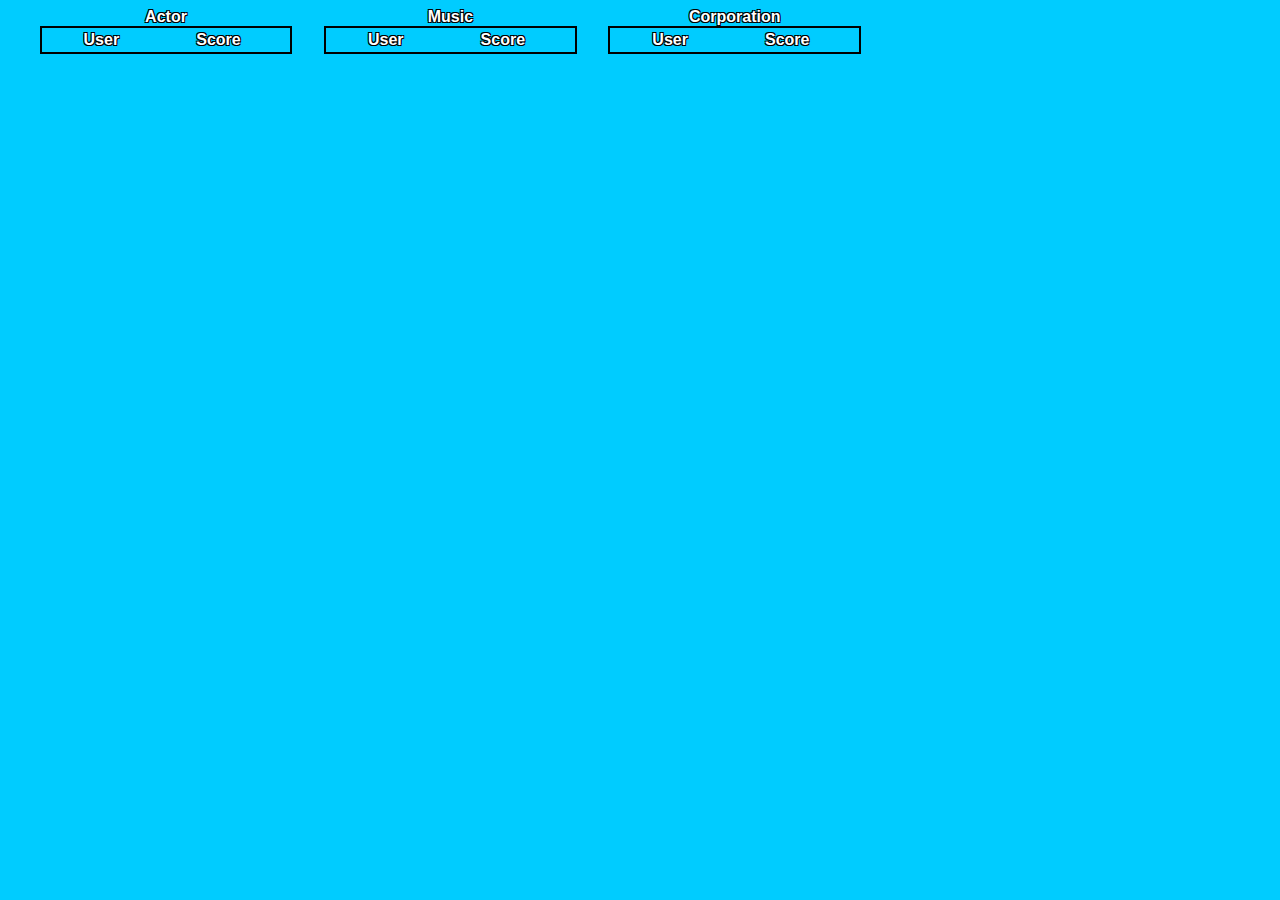
==== leaderboard.html @ 86d11b02 "leaderboard test" ====
<!DOCTYPE html>
<html>
   <head>
      <title>Tweetrivia</title>
      <script src="http://ajax.googleapis.com/ajax/libs/jquery/1.11.2/jquery.min.js" type="text/javascript"></script>
      <link href="css/style1.css" rel=" stylesheet" type="text/css"/>
      <link href="css/leaderboard.css" rel="stylesheet" type="text/css">
   </head>
   
   <body onload="parseInit();populateLeaderboards();">
   
      <table id="actorLeaderboard" style="width:20%">
         <caption id="actorCaption">Actor</caption>
         <tr id="actorTR">
            <th>User</th>
            <th>Score</th>
         </tr>
      </table>

      <table id="musicLeaderboard" style="width:20%">
         <caption id="musicCaption">Music</caption>
         <tr id="musicTR">
            <th>User</th>
            <th>Score</th>
         </tr>
      </table>
      
      <table id="corporationLeaderboard" style="width:20%">
         <caption id="corporationCaption">Corporation</caption>
         <tr id="corporationTR">
            <th>User</th>
            <th>Score</th>
         </tr>
      </table>
      
      <script src="js/parseDB.js" type="text/javascript"></script>
      <script src="http://www.parsecdn.com/js/parse-1.3.4.min.js" type="text/javascript"></script>
      <script src="js/leaderboard.js" type="text/javascript"></script>
      <script src="js/index.js" type="text/javascript"></script>
   </body>
</html>
---- css/style1.css ----
﻿body
{
    background-color: #00CCFF;
}

#title{
    text-align:center;
    font-style:bold;
    font-size:30px;  
	font-family: "Comic Sans MS", cursive, sans-serif;
	letter-spacing: 2px;
    background-color: white;
}
#tweet{
    max-width: 400px;
    max-height:150px;
    min-height:150px;
    min-width:400px;
    text-align:center;
	font-family: "Comic Sans MS", cursive, sans-serif;
    margin-left: auto;
    margin-right: auto;
    background-color: white;
}
#status {
    font-family: "Comic Sans MS", cursive, sans-serif;
}
#mc{
   text-align:center;
}

.choiceButton{
   max-width:300px;
   max-height:50px;
   min-height:50px;
   min-width:300px;
   padding: 0px;
   font-family: "Comic Sans MS", cursive, sans-serif;
   font-size: 1.5em;
}
#timer{
	width: 400px;
	height: 20px;
}

#timeLeftDiv {
	display: block;
	margin-left: auto;
	margin-right: auto;
	padding: 0px;
	width: 400px;
	height: 30px;
}
#scoreDiv {
    display: block;
	margin-left: auto;
	margin-right: auto;
	padding: 0px;
	width: 400px;
	height: 30px;
  font-family: "Comic Sans MS", cursive, sans-serif;
}
#score{
    float: left;
    font-family: "Comic Sans MS", cursive, sans-serif;
}
#scoreVal{
    float:right;
    margin-right: 300px;
    font-family: "Comic Sans MS", cursive, sans-serif;
}
#timeLeftLabel {
	display: block;
	margin-left: auto;
	margin-right: auto;
	font-family: "Comic Sans MS", cursive, sans-serif;
}

.profilepic {
	float: left;
	margin: 0px 10px 0px 0px;
	height: 50px;
	width: 50px;
}
---- css/leaderboard.css ----
table, td {
   border: 2px solid black;
}

table {
   color:white;
   font-family: Tahoma, sans-serif;
   font-weight: bold;
   margin-left: 2.5%;
   padding-left: .5%;
   padding-right: .5%;
   float: left;
   
   /* Black Outline */
   text-shadow:
   -1px -1px 0 #000,
   1px -1px 0 #000,
   -1px 1px 0 #000,
   1px 1px 0 #000;
}

#highlightUser {
   color:black;
   
   /* White Outline */
   text-shadow:
   -1px -1px 0 #fff,
   1px -1px 0 #fff,
   -1px 1px 0 #fff,
   1px 1px 0 #fff;
}
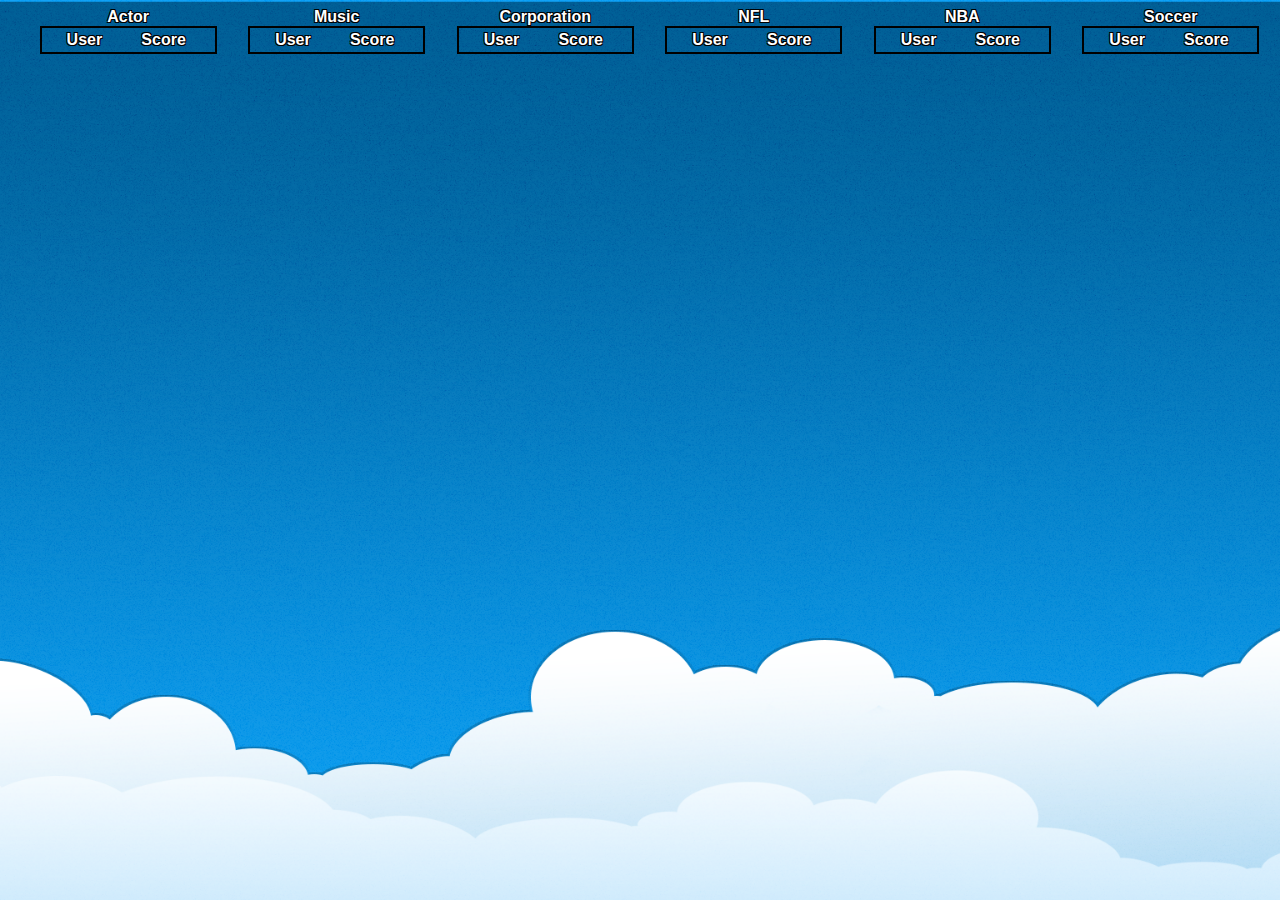
==== commit 3d713ea1: "leaderboards for new categories" ====
--- a/leaderboard.html
+++ b/leaderboard.html
@@ -9,7 +9,7 @@
    
    <body onload="parseInit();populateLeaderboards();">
    
-      <table id="actorLeaderboard" style="width:20%">
+      <table id="actorLeaderboard" style="width:14%">
          <caption id="actorCaption">Actor</caption>
          <tr id="actorTR">
             <th>User</th>
@@ -17,7 +17,7 @@
          </tr>
       </table>
 
-      <table id="musicLeaderboard" style="width:20%">
+      <table id="musicLeaderboard" style="width:14%">
          <caption id="musicCaption">Music</caption>
          <tr id="musicTR">
             <th>User</th>
@@ -25,9 +25,33 @@
          </tr>
       </table>
       
-      <table id="corporationLeaderboard" style="width:20%">
+      <table id="corporationLeaderboard" style="width:14%">
          <caption id="corporationCaption">Corporation</caption>
          <tr id="corporationTR">
+            <th>User</th>
+            <th>Score</th>
+         </tr>
+      </table>
+
+      <table id="NFLLeaderboard" style="width:14%">
+         <caption id="corporationCaption">NFL</caption>
+         <tr id="NFLTR">
+            <th>User</th>
+            <th>Score</th>
+         </tr>
+      </table>
+
+      <table id="nbaLeaderboard" style="width:14%">
+         <caption id="corporationCaption">NBA</caption>
+         <tr id="nbaTR">
+            <th>User</th>
+            <th>Score</th>
+         </tr>
+      </table>
+
+      <table id="soccerLeaderboard" style="width:14%">
+         <caption id="corporationCaption">Soccer</caption>
+         <tr id="soccerTR">
             <th>User</th>
             <th>Score</th>
          </tr>
--- a/css/style1.css
+++ b/css/style1.css
@@ -1,79 +1,103 @@
-﻿body
-{
-    background-color: #00CCFF;
-}
-
-#title{
-    text-align:center;
-    font-style:bold;
-    font-size:30px;  
-	font-family: "Comic Sans MS", cursive, sans-serif;
-	letter-spacing: 2px;
-    background-color: white;
-}
-#tweet{
-    max-width: 400px;
-    max-height:150px;
-    min-height:150px;
-    min-width:400px;
-    text-align:center;
-	font-family: "Comic Sans MS", cursive, sans-serif;
-    margin-left: auto;
-    margin-right: auto;
-    background-color: white;
-}
-#status {
-    font-family: "Comic Sans MS", cursive, sans-serif;
-}
-#mc{
+﻿html { 
+  background: url("../img/cloudBackground.jpg") no-repeat center center fixed; 
+  -webkit-background-size: cover;
+  -moz-background-size: cover;
+  -o-background-size: cover;
+  background-size: cover;
+}
+
+html, body {
+    max-width: 100%;
+    overflow-x: hidden;
+}
+
+input:focus,
+select:focus,
+textarea:focus,
+button:focus {
+    outline: none;
+}
+
+#title {
    text-align:center;
-}
-
-.choiceButton{
-   max-width:300px;
-   max-height:50px;
-   min-height:50px;
-   min-width:300px;
+   font-style:bold;
+   font-size:30px;  
+   font-family: "Comic Sans MS", cursive, sans-serif;
+   letter-spacing: 4px;
+   margin-bottom: -20px;
+   background-image: url("../img/seamlessBlackMesh.jpg");
+}
+
+#tweet {
+	overflow: hidden;
+	position: relative;
+	width: 400px;
+	height: 150px;
+   text-align:center;
+   margin-left: auto;
+   margin-right: auto;
+   margin-top: 10px;
+}
+
+/* Makes the text unselectable */
+#tweetText {
+   -webkit-touch-callout: none;
+   -webkit-user-select: none;
+   -khtml-user-select: none;
+   -moz-user-select: none;
+   -ms-user-select: none;
+   user-select: none;
+}
+
+#mc {
+   text-align:center;
+}
+
+.choiceButton {
+	width: 300px;
+	height: 70px;
+	position: relative;
+	margin: 0px 10px 0px 10px;
+}
+
+#timer {
+   width: 400px;
+   height: 20px;
+}
+
+#timeLeftDiv {
+	position: relative;
+   display: block;
+   margin-left: auto;
+   margin-right: auto;
    padding: 0px;
-   font-family: "Comic Sans MS", cursive, sans-serif;
-   font-size: 1.5em;
-}
-#timer{
-	width: 400px;
-	height: 20px;
-}
-
-#timeLeftDiv {
-	display: block;
-	margin-left: auto;
-	margin-right: auto;
-	padding: 0px;
-	width: 400px;
-	height: 30px;
-}
+   width: 400px;
+   height: 30px;
+}
+
 #scoreDiv {
-    display: block;
-	margin-left: auto;
-	margin-right: auto;
-	padding: 0px;
-	width: 400px;
-	height: 30px;
-  font-family: "Comic Sans MS", cursive, sans-serif;
-}
-#score{
-    float: left;
-    font-family: "Comic Sans MS", cursive, sans-serif;
-}
-#scoreVal{
-    float:right;
-    margin-right: 300px;
-    font-family: "Comic Sans MS", cursive, sans-serif;
-}
+	position: relative;
+   display: block;
+   margin-left: auto;
+   margin-right: auto;
+   padding: 0px;
+   width: 400px;
+   height: 30px;
+}
+
+#score {
+   float: left;
+}
+
+#scoreVal {
+   float:right;
+   margin-right: 300px;
+}
+
 #timeLeftLabel {
-	display: block;
-	margin-left: auto;
-	margin-right: auto;
-	font-family: "Comic Sans MS", cursive, sans-serif;
+   display: block;
+   margin-left: auto;
+   margin-right: auto;
 }
 
 .profilepic {
@@ -81,4 +105,191 @@
 	margin: 0px 10px 0px 0px;
 	height: 50px;
 	width: 50px;
-}+}
+
+.comicFont {
+	font-family: "Comic Sans MS", cursive, sans-serif;
+	font-size: 1em;
+	font-weight: normal;
+}
+
+#headerMenu {
+	height: 30px;
+	width: 100%;
+	padding: 0px;
+	margin: 0px;
+}
+
+#categorySelect {
+	width: 140px;
+}
+
+#categoryDiv {
+	margin-top: -5px;
+}
+
+#highScoreDiv {
+	display:block; 
+	width:165px; 
+	height: 30px;
+	margin: 0px auto 0px auto;
+	padding-top: 18px;
+}
+
+#loginDiv {
+	margin-top: -4px;
+}
+
+.roundedCorner {
+	border-radius: 4px;
+}
+
+.roundedWhiteButton {
+	font-family: "Comic Sans MS", cursive, sans-serif;
+	font-size: 15px;
+	color: #000000;
+	padding: 10px 20px;
+	background: -moz-linear-gradient(
+		top,
+		#ffffff 0%,
+		#999999);
+	background: -webkit-gradient(
+		linear, left top, left bottom,
+		from(#ffffff),
+		to(#999999));
+	-moz-border-radius: 5px;
+	-webkit-border-radius: 5px;
+	border-radius: 5px;
+	border: 1px solid #000000;
+	-moz-box-shadow:
+		0px 1px 3px rgba(000,000,000,0.5),
+		inset 0px 0px 1px rgba(255,255,255,0.7);
+	-webkit-box-shadow:
+		0px 1px 3px rgba(000,000,000,0.5),
+		inset 0px 0px 1px rgba(255,255,255,0.7);
+	box-shadow:
+		0px 1px 3px rgba(000,000,000,0.5),
+		inset 0px 0px 1px rgba(255,255,255,0.7);
+	text-shadow:
+		0px -1px 0px rgba(000,000,000,0.4),
+		0px 1px 0px rgba(255,255,255,0.3);
+}
+
+.roundedOrangeButton {
+	font-family: "Comic Sans MS", cursive, sans-serif;
+	font-size: 14px;
+	color: #ffffff;
+	padding: 5px 20px;
+	background: -moz-linear-gradient(
+		top,
+		#fab60a 0%,
+		#6e5302);
+	background: -webkit-gradient(
+		linear, left top, left bottom,
+		from(#fab60a),
+		to(#6e5302));
+	-moz-border-radius: 30px;
+	-webkit-border-radius: 30px;
+	border-radius: 30px;
+	border: 1px solid #000000;
+	-moz-box-shadow:
+		0px 1px 3px rgba(000,000,000,0.5),
+		inset 0px 0px 1px rgba(255,255,255,0.7);
+	-webkit-box-shadow:
+		0px 1px 3px rgba(000,000,000,0.5),
+		inset 0px 0px 1px rgba(255,255,255,0.7);
+	box-shadow:
+		0px 1px 3px rgba(000,000,000,0.5),
+		inset 0px 0px 1px rgba(255,255,255,0.7);
+	text-shadow:
+		0px -1px 0px rgba(000,000,000,0.4),
+		0px 1px 0px rgba(255,255,255,0.3);
+}
+
+.roundedBlueButton {
+	font-family: "Comic Sans MS", cursive, sans-serif;
+	font-size: 14px;
+	color: #ffffff;
+	padding: 5px 20px;
+	background: -moz-linear-gradient(
+		top,
+		#09a1f2 0%,
+		#06396e);
+	background: -webkit-gradient(
+		linear, left top, left bottom,
+		from(#09a1f2),
+		to(#06396e));
+	-moz-border-radius: 30px;
+	-webkit-border-radius: 30px;
+	border-radius: 30px;
+	border: 1px solid #000000;
+	-moz-box-shadow:
+		0px 1px 3px rgba(000,000,000,0.5),
+		inset 0px 0px 1px rgba(255,255,255,0.7);
+	-webkit-box-shadow:
+		0px 1px 3px rgba(000,000,000,0.5),
+		inset 0px 0px 1px rgba(255,255,255,0.7);
+	box-shadow:
+		0px 1px 3px rgba(000,000,000,0.5),
+		inset 0px 0px 1px rgba(255,255,255,0.7);
+	text-shadow:
+		0px -1px 0px rgba(000,000,000,0.4),
+		0px 1px 0px rgba(255,255,255,0.3);
+}
+
+.blackBorder {
+	border-color: black;
+}
+
+.whiteBorder {
+	border-color: white;
+}
+
+.blue {
+	background-color: #55ACEE;
+}
+
+.black {
+	background-color: #000000;
+}
+
+.grey1 {
+	background-color: #66757F;
+}
+
+.grey2 {
+	background-color: #8899A6;
+}
+
+.grey3 {
+	background-color: #CCD6DD;
+}
+
+.grey4 {
+	background-color: #E1E8ED;
+}
+
+.offWhite {
+	background-color: #F5F8FA;
+}
+
+.whiteText {
+	color: #FFFFFF;
+}
+
+.green {
+	color: #33cc33;
+}
+
+.red {
+	color: #ff3333;
+}
+
+.boldText {
+	font-weight: bold;
+}
+
+#answerStatusText {
+	font-size: 2em;
+	text-align: center;
+}
--- a/css/leaderboard.css
+++ b/css/leaderboard.css
@@ -19,7 +19,7 @@
    1px 1px 0 #000;
 }
 
-#highlightUser {
+.currentUser {
    color:black;
    
    /* White Outline */
@@ -27,5 +27,5 @@
    -1px -1px 0 #fff,
    1px -1px 0 #fff,
    -1px 1px 0 #fff,
-   1px 1px 0 #fff;
+   1px 1px 0 #fff !important;
 }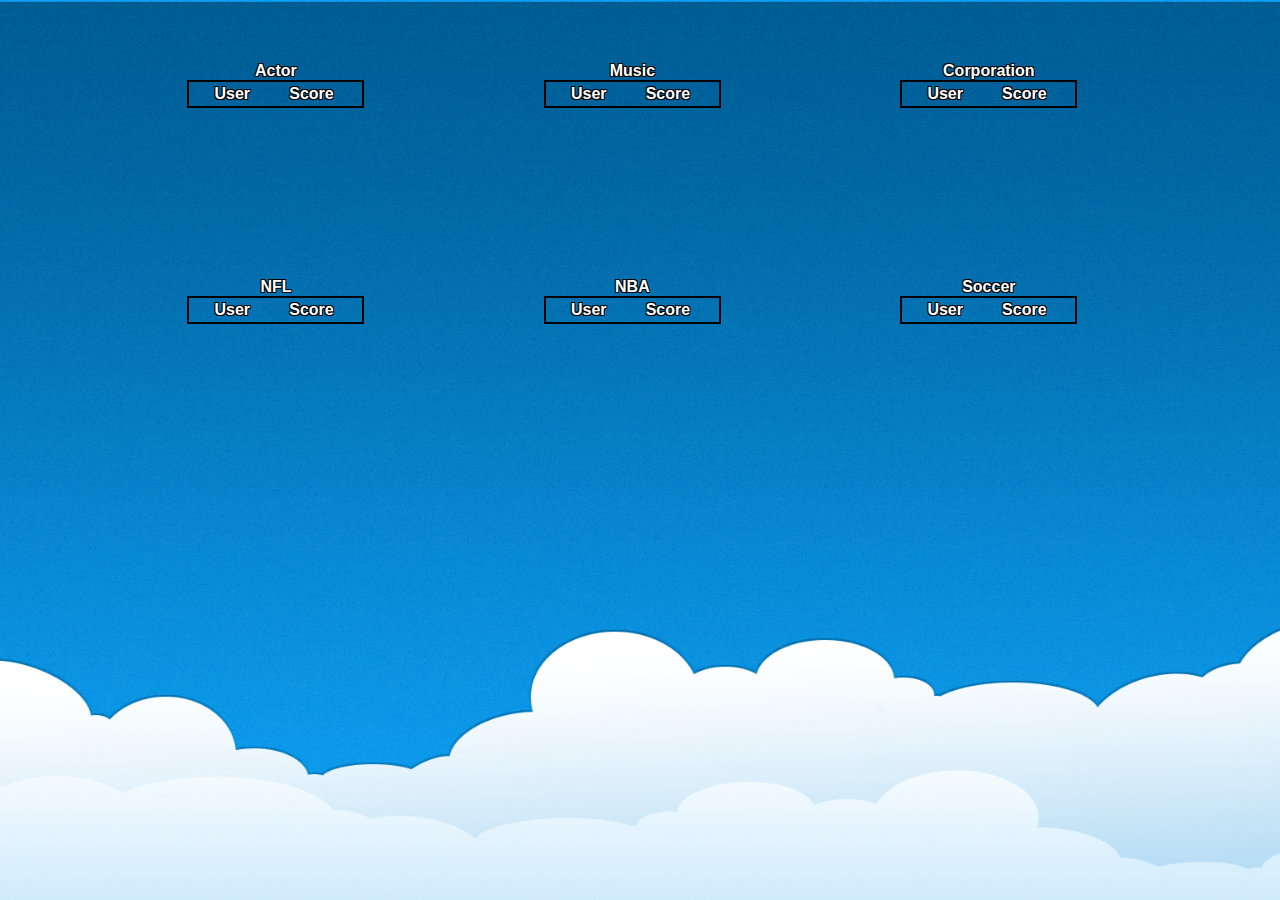
==== commit eb0aa6b8: "leaderboard working for following" ====
--- a/leaderboard.html
+++ b/leaderboard.html
@@ -8,7 +8,9 @@
    </head>
    
    <body onload="parseInit();populateLeaderboards();">
-   
+      <div id="followingScore"></div>
+<br><br><br>
+
       <table id="actorLeaderboard" style="width:14%">
          <caption id="actorCaption">Actor</caption>
          <tr id="actorTR">
@@ -32,7 +34,7 @@
             <th>Score</th>
          </tr>
       </table>
-
+<br><br><br><br><br><br><br><br><br><br><br><br>
       <table id="NFLLeaderboard" style="width:14%">
          <caption id="corporationCaption">NFL</caption>
          <tr id="NFLTR">
@@ -51,7 +53,7 @@
 
       <table id="soccerLeaderboard" style="width:14%">
          <caption id="corporationCaption">Soccer</caption>
-         <tr id="soccerTR">
+         <tr id="SoccerTR">
             <th>User</th>
             <th>Score</th>
          </tr>
--- a/css/style1.css
+++ b/css/style1.css
@@ -102,9 +102,9 @@
 
 .profilepic {
 	float: left;
-	margin: 0px 10px 0px 0px;
-	height: 50px;
-	width: 50px;
+	margin: -10px 0px 0px -6px;
+	height: 68px;
+	width: 68px;
 }
 
 .comicFont {
@@ -148,7 +148,7 @@
 	font-family: "Comic Sans MS", cursive, sans-serif;
 	font-size: 15px;
 	color: #000000;
-	padding: 10px 20px;
+	padding-top: 10px;
 	background: -moz-linear-gradient(
 		top,
 		#ffffff 0%,
@@ -293,3 +293,12 @@
 	font-size: 2em;
 	text-align: center;
 }
+
+.hide {
+   visibility: hidden;
+}
+
+#newHighscore {
+   float: right;
+   color: #FFFF00;
+}--- a/css/leaderboard.css
+++ b/css/leaderboard.css
@@ -6,7 +6,24 @@
    color:white;
    font-family: Tahoma, sans-serif;
    font-weight: bold;
-   margin-left: 2.5%;
+   margin-left: 14.2%;
+   padding-left: .5%;
+   padding-right: .5%;
+   float: left;
+   
+   /* Black Outline */
+   text-shadow:
+   -1px -1px 0 #000,
+   1px -1px 0 #000,
+   -1px 1px 0 #000,
+   1px 1px 0 #000;
+}
+
+#followingScore {
+   color:white;
+   font-family: Tahoma, sans-serif;
+   font-weight: bold;
+   margin-left: 39%;
    padding-left: .5%;
    padding-right: .5%;
    float: left;
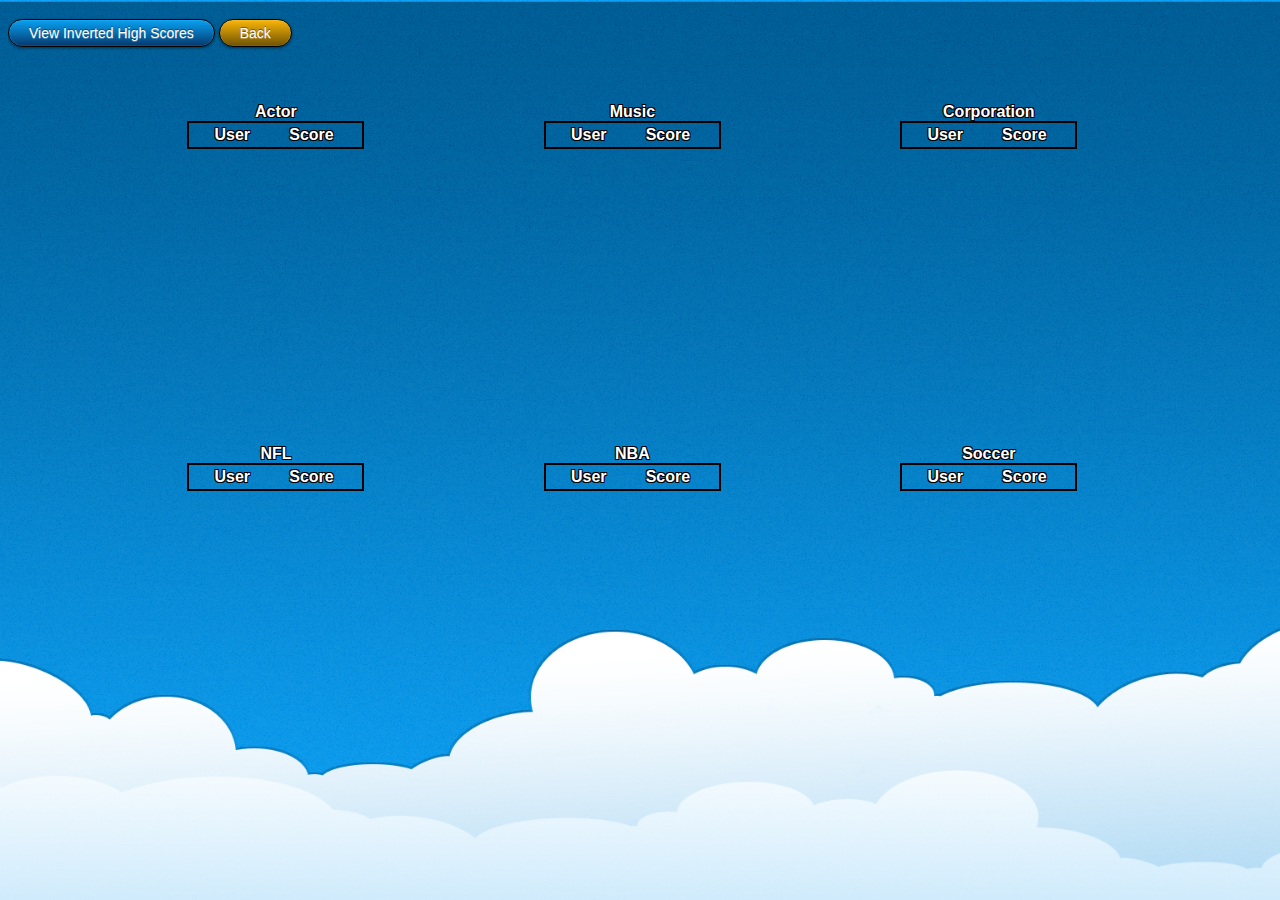
==== commit f539a9cf: "did leaderboard" ====
--- a/leaderboard.html
+++ b/leaderboard.html
@@ -8,6 +8,14 @@
    </head>
    
    <body onload="parseInit();populateLeaderboards();">
+      <div id="highScoreDiv2">
+			<button id="leaderboardButton2" class="roundedBlueButton" onClick="playButtonSoundEffect(); invertScores();">
+				View Inverted High Scores
+			</button>
+         
+         <button id="backButton" class="roundedOrangeButton" onClick="playButtonSoundEffect(); goback();">Back</button>
+		</div>
+      
       <div id="followingScore"></div>
 <br><br><br>
 
@@ -34,9 +42,9 @@
             <th>Score</th>
          </tr>
       </table>
-<br><br><br><br><br><br><br><br><br><br><br><br>
+<br><br><br><br><br><br><br><br><br><br><br><br><br><br><br><br><br><br><br>
       <table id="NFLLeaderboard" style="width:14%">
-         <caption id="corporationCaption">NFL</caption>
+         <caption id="nflCaption">NFL</caption>
          <tr id="NFLTR">
             <th>User</th>
             <th>Score</th>
@@ -44,7 +52,7 @@
       </table>
 
       <table id="nbaLeaderboard" style="width:14%">
-         <caption id="corporationCaption">NBA</caption>
+         <caption id="nbaCaption">NBA</caption>
          <tr id="nbaTR">
             <th>User</th>
             <th>Score</th>
@@ -52,7 +60,7 @@
       </table>
 
       <table id="soccerLeaderboard" style="width:14%">
-         <caption id="corporationCaption">Soccer</caption>
+         <caption id="soccerCaption">Soccer</caption>
          <tr id="SoccerTR">
             <th>User</th>
             <th>Score</th>
--- a/css/style1.css
+++ b/css/style1.css
@@ -9,6 +9,7 @@
 html, body {
     max-width: 100%;
     overflow-x: hidden;
+	padding: 0px;
 }
 
 input:focus,
@@ -53,9 +54,16 @@
    text-align:center;
 }
 
-.choiceButton {
+.choiceButtonNormal {
 	width: 300px;
 	height: 70px;
+	position: relative;
+	margin: 0px 10px 0px 10px;
+}
+
+.choiceButtonInverted {
+	width: 350px;
+	height: 120px;
 	position: relative;
 	margin: 0px 10px 0px 10px;
 }
@@ -120,11 +128,17 @@
 	margin: 0px;
 }
 
-#categorySelect {
+.questionProfilePic {
+	width: 70px;
+	height: 70px;
+}
+
+.selectBox {
 	width: 140px;
 }
 
 #categoryDiv {
+	padding: 0px;
 	margin-top: -5px;
 }
 
@@ -133,7 +147,7 @@
 	width:165px; 
 	height: 30px;
 	margin: 0px auto 0px auto;
-	padding-top: 18px;
+	padding-top: 11px;
 }
 
 #loginDiv {
--- a/css/leaderboard.css
+++ b/css/leaderboard.css
@@ -45,4 +45,11 @@
    1px -1px 0 #fff,
    -1px 1px 0 #fff,
    1px 1px 0 #fff !important;
+}
+
+#highScoreDiv2 {
+	display:block; 
+	height: 30px;
+	margin: 0px auto 0px auto;
+	padding-top: 11px;
 }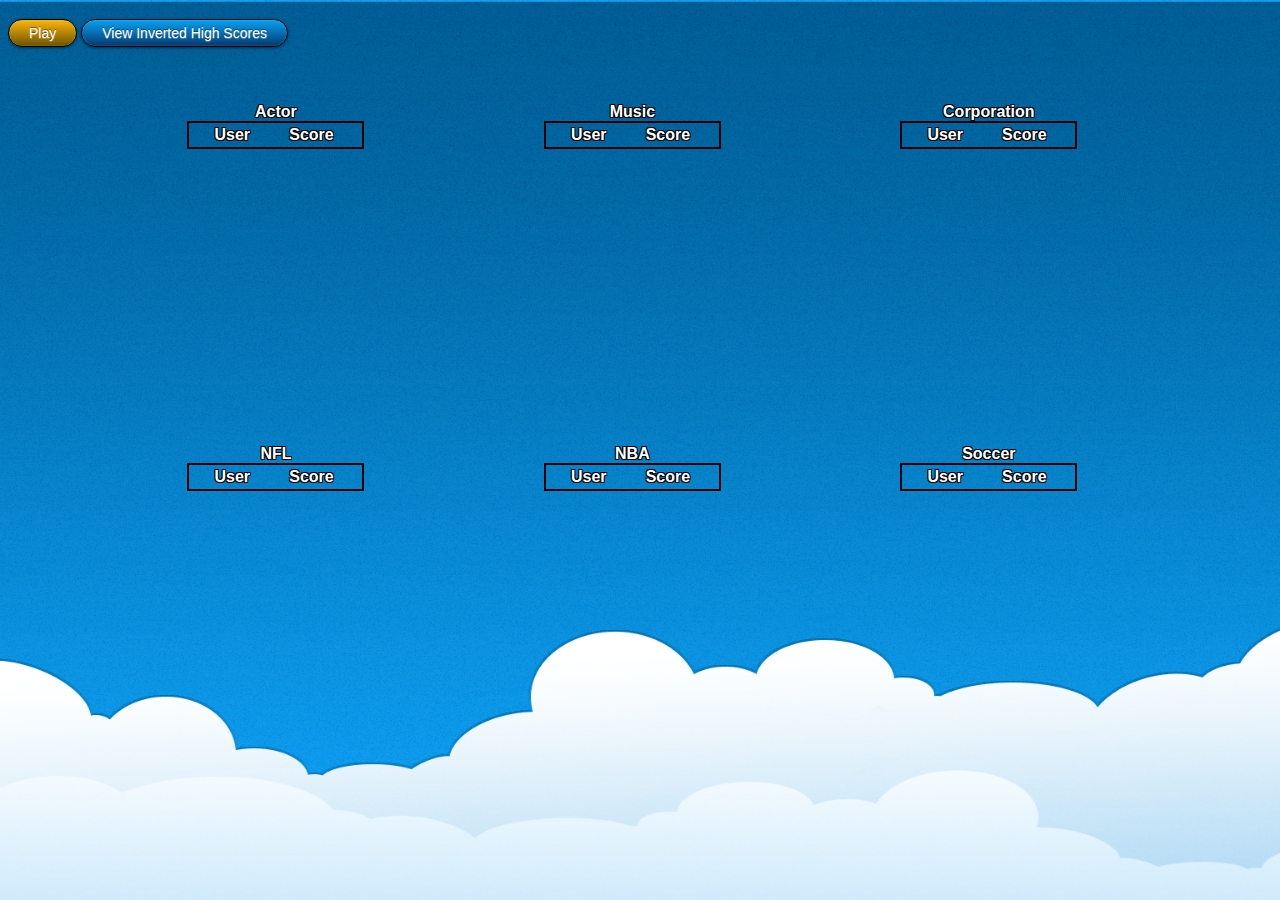
==== commit 3d4445e1: "button goes to index now" ====
--- a/leaderboard.html
+++ b/leaderboard.html
@@ -8,12 +8,12 @@
    </head>
    
    <body onload="parseInit();populateLeaderboards();">
+   
       <div id="highScoreDiv2">
+         <button id="backButton" class="roundedOrangeButton" onClick="playButtonSoundEffect(); goback();">Play</button>
 			<button id="leaderboardButton2" class="roundedBlueButton" onClick="playButtonSoundEffect(); invertScores();">
 				View Inverted High Scores
-			</button>
-         
-         <button id="backButton" class="roundedOrangeButton" onClick="playButtonSoundEffect(); goback();">Back</button>
+			</button>         
 		</div>
       
       <div id="followingScore"></div>
